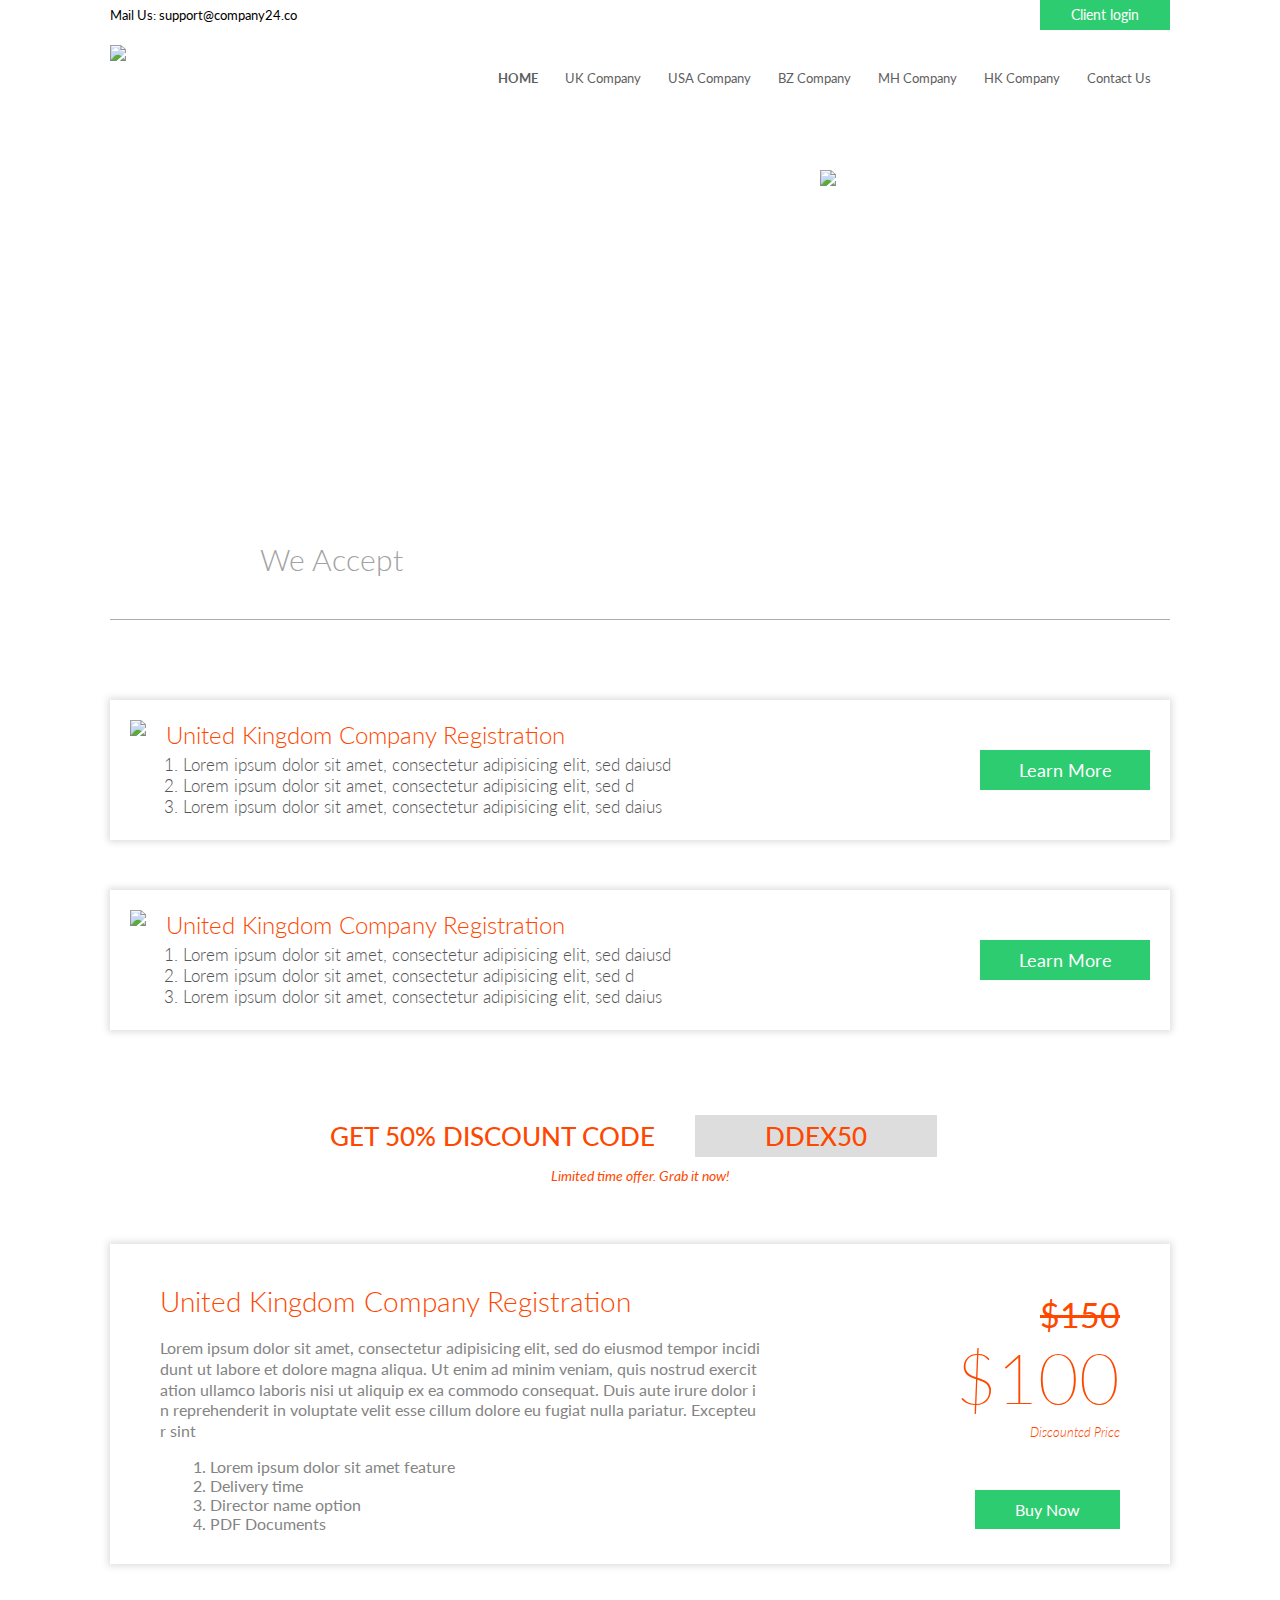
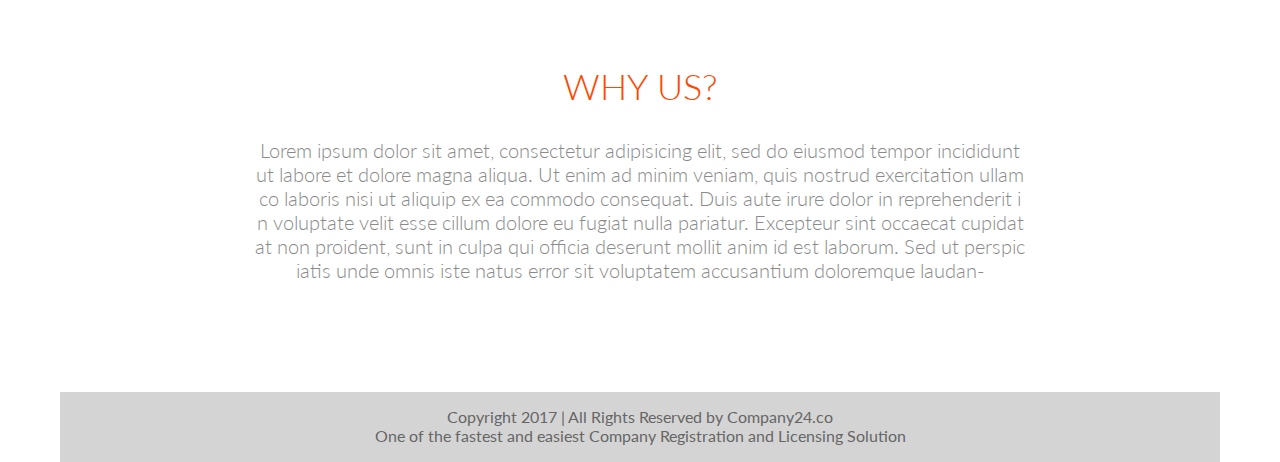
==== index.html @ 630aca2b "Add files via upload" ====
<!doctype html>
<html>
<head>
<meta charset="utf-8">

<link rel="stylesheet" href="style.css">
<link href="https://fonts.googleapis.com/css?family=Lato:100,200,300,400,500" rel="stylesheet">
<link rel="icon" href="img/logo.png">
<title>Company 24</title>
</head>

<body class="main-back">

	<div>
    	<div class="container">
        	<div class="top-back">
            	<p>Mail Us: support@company24.co</p>
                <a href="#">Client login</a>
            </div>
        </div>
    </div>

	<div>
    	<div class="container">
        	<div class="menu-back">
            	<a href="index.html"><img src="img/logo.png"></a>
                <ul>
                    <li>
                        <a href="#" class="active">HOME</a>
                        <a href="#">UK Company</a>
                        <a href="#">USA Company</a>
                        <a href="#">BZ Company</a>
                        <a href="#">MH Company</a>
                        <a href="#">HK Company</a>
                        <a href="#">Contact Us</a>
                    </li>
                </ul>

            </div>
        </div>
    </div>
    
    <div class="middle">
    	<div class="container">
        	<div class="middle-back">
            	<h1>Your <strong>Offshore Company </strong>Starts Here</h1>
				<ul>
                    <li>No personal ID required</li>
                    <li>Flexible Payment System</li>
                    <li>Affordable Pricing</li>
                    <li>Electronic Copy of Documents</li>
                </ul>

                <img src="img/office.png">
            </div>
        </div>
    </div>
    
    <div class="">
    	<div class="container">
			<div class="total">
                <div class="pay-back">
                    <div class="payment">
                        <h3>We Accept</h3>
                        <div class="img1"></div>
                        <div class="img2"></div>
                        <div class="img3"></div>
                    </div>
                </div>
                <div class="more">
                    <div class="learn">
                        <img src="img/uk.png">
                        <div class="rig">
                            <h2>United Kingdom Company Registration</h2>
                            <ol>
                                <li>Lorem ipsum dolor sit amet, consectetur adipisicing elit, sed daiusd</li>
                                <li>Lorem ipsum dolor sit amet, consectetur adipisicing elit, sed d</li>
                                <li>Lorem ipsum dolor sit amet, consectetur adipisicing elit, sed daius</li>
                            </ol>
                        </div>
                		<a href="#">Learn More</a>
                    </div>
                    
                    <div class="learn">
                        <img src="img/uk.png">
                        <div class="rig">
                            <h2>United Kingdom Company Registration</h2>
                            <ol>
                                <li>Lorem ipsum dolor sit amet, consectetur adipisicing elit, sed daiusd</li>
                                <li>Lorem ipsum dolor sit amet, consectetur adipisicing elit, sed d</li>
                                <li>Lorem ipsum dolor sit amet, consectetur adipisicing elit, sed daius</li>
                            </ol>
                        </div>
                		<a href="#">Learn More</a>
                    </div>
                    
                    <div class="scissor">
                    	<h2>GET 50% DISCOUNT CODE</h2>
                        <h3>DDEX50</h3>
                        <p>Limited time offer. Grab it now!</p>
                    </div>
                    
                    <div class="buy">
                    	<div class="left">
                            <h2>United Kingdom Company Registration</h2>
                            <p>Lorem ipsum dolor sit amet, consectetur adipisicing elit, sed do eiusmod tempor incididunt ut labore et dolore magna aliqua. Ut enim ad minim veniam, quis nostrud exercitation ullamco laboris nisi ut aliquip ex ea commodo consequat. Duis aute irure dolor in reprehenderit in voluptate velit esse cillum dolore eu fugiat nulla pariatur. Excepteur sint</p>
                            
                            <ol>
                                <li>Lorem ipsum dolor sit amet feature</li>
                                <li>Delivery time</li>
                                <li>Director name option</li>
                                <li>PDF Documents</li>
                            </ol>
                        </div>
                    	<div class="right">
                        	<h1>$150</h1>
                            <h3>$100</h3>
                            <p>Discounted Price</p>
                            <a href="#">Buy Now</a>
                        </div>
                        
                    </div>
                    
                    <div class="why">
                    	<h1>WHY US?</h1>
                        <h3>Lorem ipsum dolor sit amet, consectetur adipisicing elit, sed do eiusmod tempor incididunt ut labore et dolore magna aliqua. Ut enim ad minim veniam, quis nostrud exercitation ullamco laboris nisi ut aliquip ex ea commodo consequat. Duis aute irure dolor in reprehenderit in voluptate velit esse cillum dolore eu fugiat nulla pariatur. Excepteur sint occaecat cupidatat non proident, sunt in culpa qui officia deserunt mollit anim id est laborum. Sed ut perspiciatis unde omnis iste natus error sit voluptatem accusantium doloremque laudan-</h3>
                    </div>
                </div>
            </div>
        </div>
    </div>
    
    <div>
    	<div class="container">
        	<div class="foot">
            	<p>Copyright 2017 | All Rights Reserved by Company24.co</p>
                <p style="padding-top:0px;">One of the fastest and easiest Company Registration and Licensing Solution</p>
            </div>
        </div>
    </div>
    
</body>
</html>
---- style.css ----
*{
	margin:0px;
	padding:0px;
}
body{
	font-family:Lato;
}
.container{
	width:1160px;
	height:100%;
	margin:0 auto;
}
.main-back{
	width:100%;
	height:1148px;
	background:url(img/mainbg.jpg) fixed no-repeat;
	background-size:cover;
}
.top-back{
	height:30px;
	width:100%;
	background-color:#fff;
}
.top-back p{
	float:left;
	font-weight:400;
	color:#000;
	margin-left:50px;
	font-size:13px;
	padding-top:7px;
}
.top-back a{
	height:30px;
	width:130px;
	float:right;
	font-weight:400;
	color:#000;
	background-color:#2ECC71;
	text-decoration:none;
	text-align:center;
	line-height:30px;
	margin-right:50px;
	font-size:14px;
	color:#fff;
}
.top-back a:hover{
	background-color:#069A45;
	transition:.3s ease-in all;
}
.menu-back{
	height:90px;
	width:100%;
	background-color:#fff;
}
.menu-back a{
	padding-left:50px;
	float:left;
	padding-top:15px;
}
.menu-back ul{
	float:right;
	margin-right:50px;
}

.menu-back li{
	list-style:none;
	float:left;
}
.menu-back li a{
	float:left;
	text-decoration:none;
	margin:40px 11px 0px 0px;
	padding:0px 8px 5px 8px;
	color:#5f5f5f;
	font-weight:400;
	font-size:13px;
}.menu-back li a:hover {
	font-weight:bold;
}
.menu-back li .active{
	font-weight:bold;
}

.middle .middle-back {
	height:380px;
	width:100%;
	background:url(img/opacity.png) center;
	background-size:cover;
}
.middle-back h1{
	width:430px;
	font-size:38px;
	color:#fff;
	font-weight:300;
	float:left;
	margin-left:130px;
	margin-top:70px;
	margin-bottom:20px;
}
.middle-back ul{
	float:left;
	clear:left;
	margin-left:170px;
}
.middle-back ul li{
	color:#fff;
	font-size:20px;
	font-weight:300;
}
.middle-back img{
	margin-left:200px;
	margin-top:50px;
}
	
.middle-back strong{
	font-weight:500;
}

.total {
	background:#fff;
	width:100%;
}
.pay-back{
	height:120px;
	width:100%;
	margin-bottom:80px;
}
.payment{
	height:119px;
	border-bottom:1px solid #ACACAC;
	margin-left:50px;
	margin-right:50px;
}
.payment h3{
	display:inline;
	font-size:30px;
	font-weight:300;
	color:#A2A2A2;
	padding-left:150px;
	line-height:118px;
	float:left;
}
.payment .img1{
	background:url(img/pm1.jpg) no-repeat;
	background-size:cover;
	height:31px;
	width:150px;
	float:left;
	margin-top:50px;
	margin-left:70px;
}
.payment .img1:hover{
	cursor:pointer;
	background:url(img/pm.png) no-repeat;
	background-size:cover;
	transition:.3s all ease;
}
.payment .img2{
	background:url(img/py1.jpg) no-repeat;
	background-size:cover;
	height:26px;
	width:113px;
	float:left;
	margin-top:50px;
	margin-left:70px;
}
.payment .img2:hover{
	cursor:pointer;
	background:url(img/py.png) no-repeat;
	background-size:cover;
	transition:.3s all ease;
}
.payment .img3{
	background:url(img/btc1.png) no-repeat;
	background-size:cover;
	height:29px;
	width:138px;
	float:left;
	margin-top:50px;
	margin-left:70px;
}
.payment .img3:hover{
	cursor:pointer;
	background:url(img/btc.png) no-repeat;
	background-size:cover;
	transition:.3s all ease;
}

.more{
	width:100%;
	background-color:#fff;
	padding-bottom:30px;
}
.more .learn{
	height:140px;
	background-color:#fff;
    box-shadow:0px 0px 7px 2px #ddd;
	margin-left:50px;
	margin-right:50px;
	margin-top:50px;
	margin-bottom:50px;
}
.more .learn img{
	margin:20px;
	float:left;
}
.more .learn .rig{
	float:left;
}
.more .learn h2{
	color:#fe4800;
	font-weight:300;
	padding-top:20px;
	padding-bottom:5px;
	display:inline-block;
}
.more .learn ol{
	margin-left:17px;
	width:600px;
}
.more .learn ol li{
	font-size:17px;
	color:#565656;
	font-weight:300;
}
.more .learn a{
	height:40px;
	width:170px;
	font-weight:400;
	color:#000;
	background-color:#2ECC71;
	text-decoration:none;
	text-align:center;
	line-height:40px;
	margin-right:20px;
	margin-top:50px;
	font-size:18px;
	color:#fff;
	float:right;
}
.more .learn a:hover{
	background-color:#069A45;
	transition:.3s ease-in all;
}

.more .scissor{
	height:114px;
	background:url(img/discountbg.jpg) center no-repeat;
	background-size:cover;
	margin-left:50px;
	margin-right:50px;
}
.more .scissor h2{
	float:left;
	display:inline;
	padding-left:220px;
	color:#fe4800;
	font-weight:300;
	font-size:26px;
	font-weight:500;
	margin-top:40px;
	margin-bottom:10px;
}
.more .scissor h3{
	float:left;
	display:inline;
	color:#fe4800;
	font-weight:300;
	font-size:26px;
	font-weight:500;
	margin-top:35px;
	margin-bottom:10px;
	padding:5px 70px; 
	margin-left:40px; 
	background-color:#ddd;
}
.more .scissor p{
	text-align:center;
	display:block;
	clear:both;
	color:#fe4800;
	font-style:italic;
	font-size:14px;
}


.more .buy{
	height:320px;
	background-color:#fff;
    box-shadow:0px 0px 7px 2px #ddd;
	margin-left:50px;
	margin-right:50px;
	margin-top:50px;
	margin-bottom:100px;
}
.more .buy .left{
	float:left;
	width:660px;
}
.more .buy .left h2{
	padding:40px 0px 20px 50px;
	color:#fe4800;
	font-weight:300;
	font-size:28px;
}
.more .buy .left p{
	padding-left:50px;
	padding-right:9px;
	color:#848484;
	word-break:break-all;
	line-height:1.3;
}
.more .buy ol{
	margin-left:100px;
	margin-top:15px;
}
.more .buy ol li{
	color:#848484;
}

.more .buy .right{
	float:right;
	width:400px;
}
.more .buy .right h1{
	color:#fe4800;
	text-decoration:line-through;
	font-weight:400;
	font-size:34px;
	float:right;
	margin-right:50px;
	margin-top:50px;
}
.more .buy .right h3{
	color:#fe4800;
	font-weight:200;
	font-size:70px;
	float:right;
	margin-right:50px;
	clear:both;
}
.more .buy .right p{
	font-weight:300;
	font-style:italic;
	font-size:13px;
	color:#fe4800;
	clear:both;
	float:right;
	margin-right:50px;
	margin-bottom:50px;
	margin-top:5px;
}
.more .buy .right a{	
	clear:both;
	float:right;
	margin-right:50px;
	padding:10px 40px;
	background-color:#2ECC71;
	color:#fff;
	text-align:center;
	text-decoration:none;
}
.more .buy .right a:hover{
	background-color:#069A45;
	transition:.3s ease-in all;
}

.more .why{
	margin-bottom:80px;
}
.more .why h1{
	text-align:center;
	color:#fe4800;
	font-weight:300;
	margin-bottom:30px;
	font-size:36px;
}
.more .why h3{
	font-size:20px;
	font-weight:300;
	padding:0px 195px;
	line-height:1.2;
	color:#8A8A8A;
	text-align:center;
	word-break:break-all;
}


.foot{
	height:70px;
	width:100%;
	background-color:#D4D4D4;
}
.foot p{
	text-align:center;
	color:#666666;
	padding-top:15px;
}
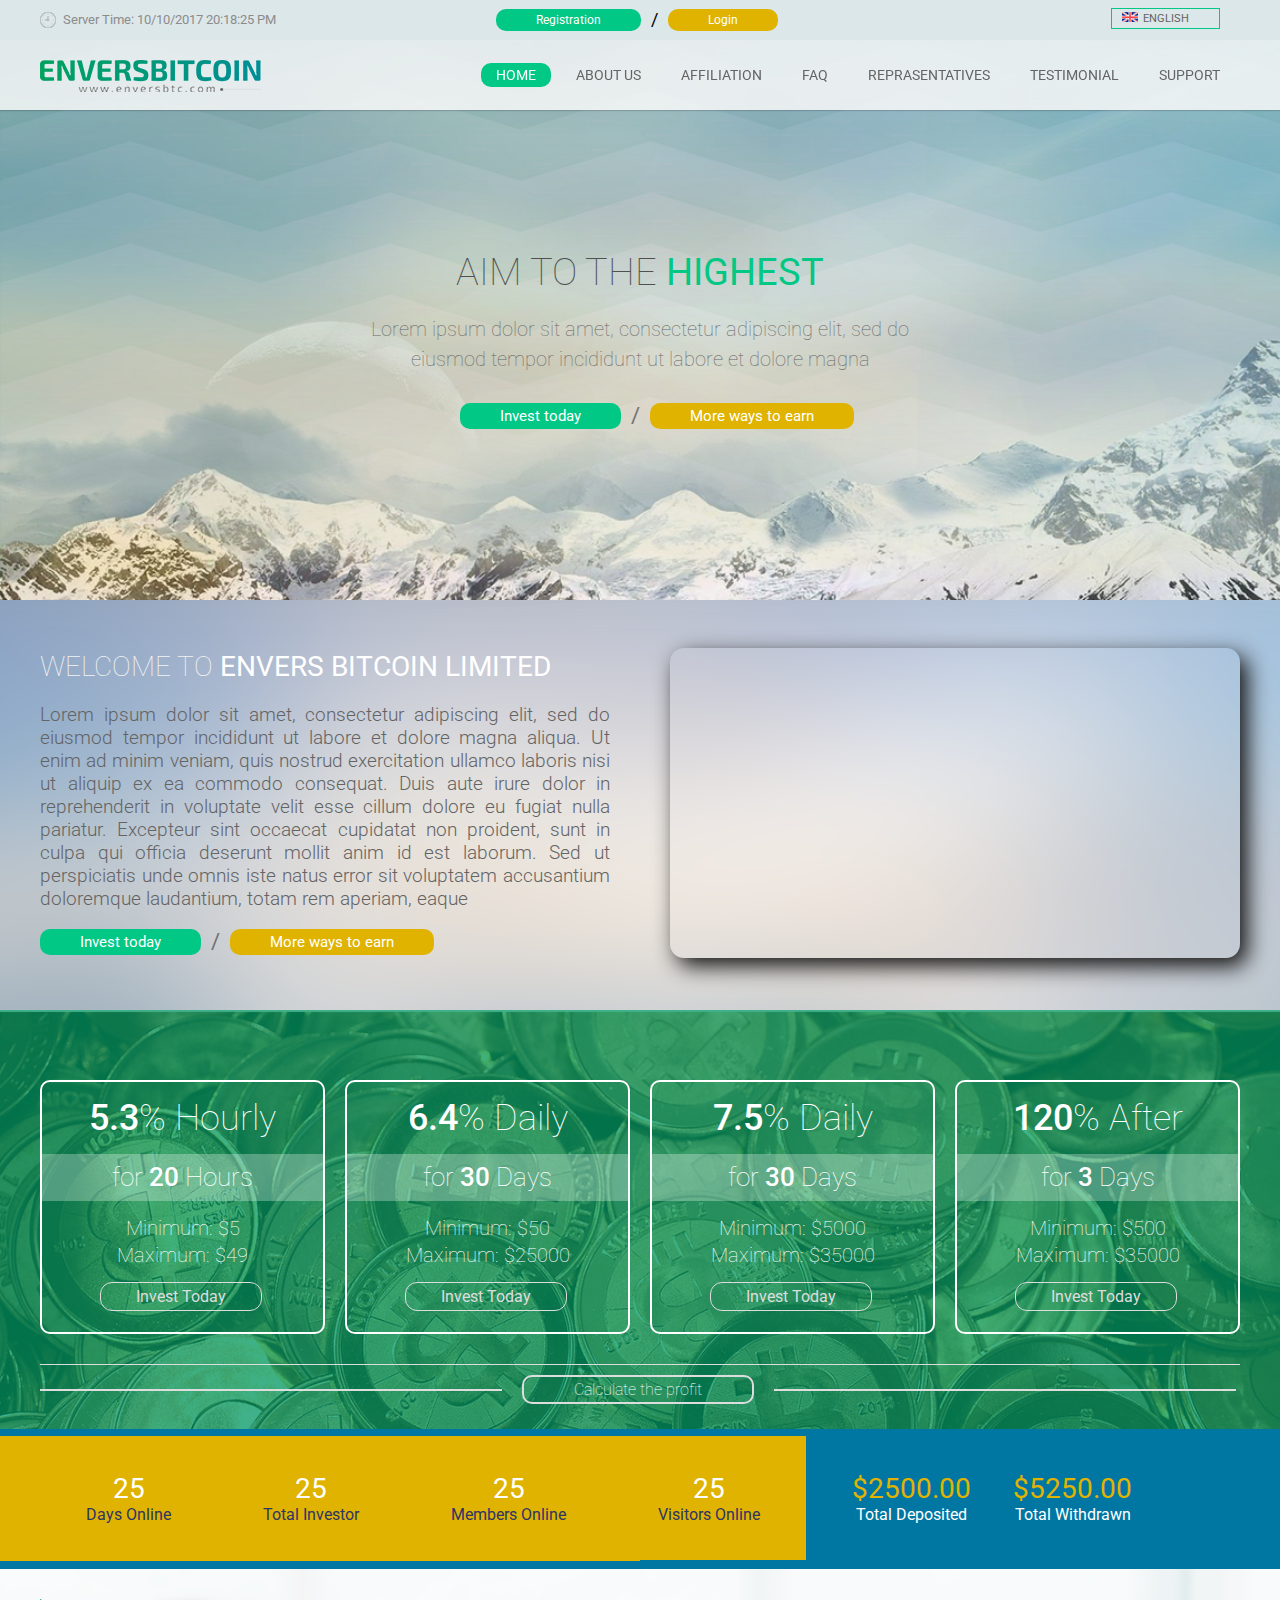
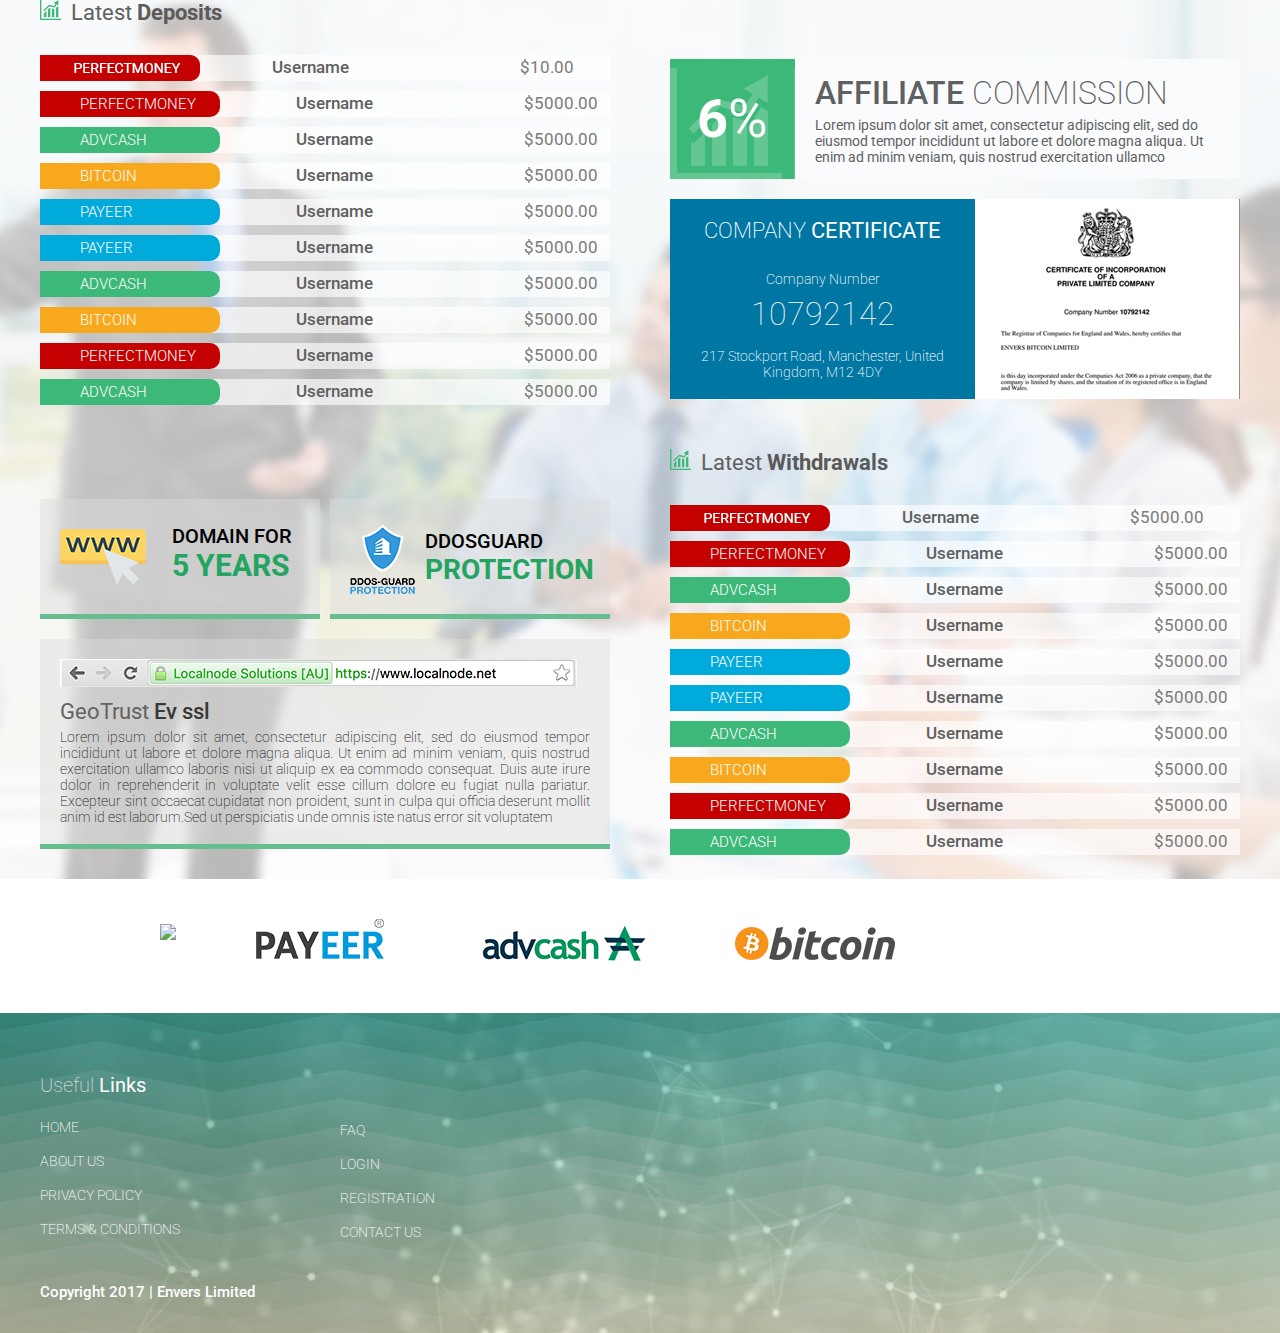
==== commit c3767e85: "New Website" ====
--- a/index.html
+++ b/index.html
@@ -1,143 +1,373 @@
-<!doctype html>
-<html>
-<head>
-<meta charset="utf-8">
-
-<link rel="stylesheet" href="style.css">
-<link href="https://fonts.googleapis.com/css?family=Lato:100,200,300,400,500" rel="stylesheet">
-<link rel="icon" href="img/logo.png">
-<title>Company 24</title>
-</head>
-
-<body class="main-back">
-
-	<div>
-    	<div class="container">
-        	<div class="top-back">
-            	<p>Mail Us: support@company24.co</p>
-                <a href="#">Client login</a>
-            </div>
-        </div>
-    </div>
-
-	<div>
-    	<div class="container">
-        	<div class="menu-back">
-            	<a href="index.html"><img src="img/logo.png"></a>
-                <ul>
-                    <li>
-                        <a href="#" class="active">HOME</a>
-                        <a href="#">UK Company</a>
-                        <a href="#">USA Company</a>
-                        <a href="#">BZ Company</a>
-                        <a href="#">MH Company</a>
-                        <a href="#">HK Company</a>
-                        <a href="#">Contact Us</a>
-                    </li>
-                </ul>
-
-            </div>
-        </div>
-    </div>
-    
-    <div class="middle">
-    	<div class="container">
-        	<div class="middle-back">
-            	<h1>Your <strong>Offshore Company </strong>Starts Here</h1>
-				<ul>
-                    <li>No personal ID required</li>
-                    <li>Flexible Payment System</li>
-                    <li>Affordable Pricing</li>
-                    <li>Electronic Copy of Documents</li>
-                </ul>
-
-                <img src="img/office.png">
-            </div>
-        </div>
-    </div>
-    
-    <div class="">
-    	<div class="container">
-			<div class="total">
-                <div class="pay-back">
-                    <div class="payment">
-                        <h3>We Accept</h3>
-                        <div class="img1"></div>
-                        <div class="img2"></div>
-                        <div class="img3"></div>
-                    </div>
-                </div>
-                <div class="more">
-                    <div class="learn">
-                        <img src="img/uk.png">
-                        <div class="rig">
-                            <h2>United Kingdom Company Registration</h2>
-                            <ol>
-                                <li>Lorem ipsum dolor sit amet, consectetur adipisicing elit, sed daiusd</li>
-                                <li>Lorem ipsum dolor sit amet, consectetur adipisicing elit, sed d</li>
-                                <li>Lorem ipsum dolor sit amet, consectetur adipisicing elit, sed daius</li>
-                            </ol>
-                        </div>
-                		<a href="#">Learn More</a>
-                    </div>
-                    
-                    <div class="learn">
-                        <img src="img/uk.png">
-                        <div class="rig">
-                            <h2>United Kingdom Company Registration</h2>
-                            <ol>
-                                <li>Lorem ipsum dolor sit amet, consectetur adipisicing elit, sed daiusd</li>
-                                <li>Lorem ipsum dolor sit amet, consectetur adipisicing elit, sed d</li>
-                                <li>Lorem ipsum dolor sit amet, consectetur adipisicing elit, sed daius</li>
-                            </ol>
-                        </div>
-                		<a href="#">Learn More</a>
-                    </div>
-                    
-                    <div class="scissor">
-                    	<h2>GET 50% DISCOUNT CODE</h2>
-                        <h3>DDEX50</h3>
-                        <p>Limited time offer. Grab it now!</p>
-                    </div>
-                    
-                    <div class="buy">
-                    	<div class="left">
-                            <h2>United Kingdom Company Registration</h2>
-                            <p>Lorem ipsum dolor sit amet, consectetur adipisicing elit, sed do eiusmod tempor incididunt ut labore et dolore magna aliqua. Ut enim ad minim veniam, quis nostrud exercitation ullamco laboris nisi ut aliquip ex ea commodo consequat. Duis aute irure dolor in reprehenderit in voluptate velit esse cillum dolore eu fugiat nulla pariatur. Excepteur sint</p>
-                            
-                            <ol>
-                                <li>Lorem ipsum dolor sit amet feature</li>
-                                <li>Delivery time</li>
-                                <li>Director name option</li>
-                                <li>PDF Documents</li>
-                            </ol>
-                        </div>
-                    	<div class="right">
-                        	<h1>$150</h1>
-                            <h3>$100</h3>
-                            <p>Discounted Price</p>
-                            <a href="#">Buy Now</a>
-                        </div>
-                        
-                    </div>
-                    
-                    <div class="why">
-                    	<h1>WHY US?</h1>
-                        <h3>Lorem ipsum dolor sit amet, consectetur adipisicing elit, sed do eiusmod tempor incididunt ut labore et dolore magna aliqua. Ut enim ad minim veniam, quis nostrud exercitation ullamco laboris nisi ut aliquip ex ea commodo consequat. Duis aute irure dolor in reprehenderit in voluptate velit esse cillum dolore eu fugiat nulla pariatur. Excepteur sint occaecat cupidatat non proident, sunt in culpa qui officia deserunt mollit anim id est laborum. Sed ut perspiciatis unde omnis iste natus error sit voluptatem accusantium doloremque laudan-</h3>
-                    </div>
-                </div>
-            </div>
-        </div>
-    </div>
-    
-    <div>
-    	<div class="container">
-        	<div class="foot">
-            	<p>Copyright 2017 | All Rights Reserved by Company24.co</p>
-                <p style="padding-top:0px;">One of the fastest and easiest Company Registration and Licensing Solution</p>
-            </div>
-        </div>
-    </div>
-    
-</body>
-</html>
+<!doctype html>
+<html lang="en">
+<head>
+  <meta charset="UTF-8" />
+  <title>ENVERSBITCOIN</title>
+
+
+  <link rel="stylesheet" href="style.css">
+
+<!--fonts-->
+<link href="https://fonts.googleapis.com/css?family=Roboto:100,200,300,400,500" rel="stylesheet">
+
+<script src="https://ajax.googleapis.com/ajax/libs/jquery/1.11.2/jquery.min.js"></script>
+<script type="text/javascript" src="js/blur.js"></script>
+
+
+</head>
+<body>
+	<div class='top'>
+		<div class='container'>
+			<h4>Server Time: 10/10/2017 20:18:25 PM</h4>
+			<a href="#" class="reg">Registration</a>
+			<span>/</span>
+			<a href="#" class="log">Login</a>
+
+			<li><a href="#">ENGLISH</a>
+				<ul>
+					<li><a href="">Bangla</a></li>
+					<li><a href="">Arabic</a></li>
+				</ul>
+			</li>
+		</div>
+	</div>
+
+
+<div class="phone">
+	<div class="screen">
+		<header class='header'>
+			<div class='container'>
+				<a href="#"><img src="img/logo.png"></a>
+
+				<ul>
+					<li><a href="#" class='active'>HOME</a></li>
+					<li><a href="inner.html">ABOUT US</a></li>
+					<li><a href="#">AFFILIATION</a></li>
+					<li><a href="#">FAQ</a></li>
+					<li><a href="#">REPRASENTATIVES</a></li>
+					<li><a href="#">TESTIMONIAL</a></li>
+					<li><a href="#">SUPPORT</a></li>
+				</ul>
+			</div>
+		</header>
+		<div class="content-wrapper">
+			<div class="content">
+				<div class="messages">
+					<h1>Aim to the <span>Highest</span></h1>
+					<p>Lorem ipsum dolor sit amet, consectetur adipiscing elit, sed do eiusmod tempor incididunt ut labore et dolore magna</p>
+					<a href="#" class="invest" style="margin-left: 120px;">Invest today</a>
+					<span class='divider'>/</span>
+					<a href="#" class="earn">More ways to earn</a>
+				</div>
+			</div>
+		</div>
+	</div>
+</div>
+<div class='Limited-back'>
+	<div class='container'>
+		<div class='paragraph'>
+			<h2>Welcome to <span>Envers Bitcoin Limited</span></h2>
+			<p>Lorem ipsum dolor sit amet, consectetur adipiscing elit, sed do eiusmod tempor incididunt ut labore et dolore magna aliqua. Ut enim ad minim veniam, quis nostrud exercitation ullamco laboris nisi ut aliquip ex ea commodo consequat. Duis aute irure dolor in reprehenderit in voluptate velit esse cillum dolore eu fugiat nulla pariatur. Excepteur sint occaecat cupidatat non proident, sunt in culpa qui officia deserunt mollit anim id est laborum. Sed ut perspiciatis unde omnis iste natus error sit voluptatem accusantium doloremque laudantium, totam rem aperiam, eaque</p>
+			<a href="#" class="invest" style="margin-left:0px;">Invest today</a>
+			<span class='divider'>/</span>
+			<a href="#" class="earn">More ways to earn</a>
+		</div>
+		<div class='video'>
+			<iframe width="570" height="310" src="https://www.youtube.com/embed/epqe7xT90zA" frameborder="0" allowfullscreen></iframe>
+		</div>
+	</div>
+</div>
+
+<div class="coin-back">
+	<div class="container">
+		<div class='box-one box'>
+			<h3><span>5.3</span>% Hourly</h3>
+			<h4>for <span>20</span> Hours</h4>
+			<p>Minimum: $5</p>
+			<p style="margin-bottom: 20px;">Maximum: $49</p>
+			<a href="#">Invest Today</a>
+		</div>
+		<div class='box-two box'>
+			<h3><span>6.4</span>% Daily</h3>
+			<h4>for <span>30</span> Days</h4>
+			<p>Minimum: $50</p>
+			<p style="margin-bottom: 20px;">Maximum: $25000</p>
+			<a href="#">Invest Today</a>
+		</div>
+		<div class='box-three box'>
+			<h3><span>7.5</span>% Daily</h3>
+			<h4>for <span>30</span> Days</h4>
+			<p>Minimum: $5000</p>
+			<p style="margin-bottom: 20px;">Maximum: $35000</p>
+			<a href="#">Invest Today</a>
+		</div>
+		<div class='box-four box'>
+			<h3><span>120</span>% After</h3>
+			<h4>for <span>3</span> Days</h4>
+			<p>Minimum: $500</p>
+			<p style="margin-bottom: 20px;">Maximum: $35000</p>
+			<a href="#">Invest Today</a>
+		</div>
+	
+		<main class='main'>
+		  <input id="toggle" type="checkbox" checked>
+		  
+		  <div id="expand">
+		    <section>
+		    	<form action='' class='calc-form'>
+		    		<select name="plan">
+					  <option value="">Select a Plan</option>
+					  <option value="one">Plan 01</option>
+					  <option value="two">Plan 02</option>
+					  <option value="three">Plan 03</option>
+					</select>
+
+		    		<input type="text" name="deposit" placeholder='Deposit Amount'/>
+		    	</form>
+	    	
+	    		<div class="total">
+		    		<h4>Total Percent: 106%</h4>
+		    		<h4>Total Profit: $106</h4>
+	    		</div>
+
+		    </section>
+		  </div>
+		  <label for="toggle"><span>Calculate the profit</span></label>
+		</main>
+
+	</div>
+</div>
+
+<div class='summery'>
+	<div class='sum'>
+	</div>
+			<div class='container'>
+			<ul>
+				<li>
+					<h4>25</h4>
+					<p>Days Online</p>
+				</li>
+				<li>
+					<h4>25</h4>
+					<p>Total Investor</p>
+				</li>
+				<li>
+					<h4>25</h4>
+					<p>Members Online</p>
+				</li>
+				<li>
+					<h4>25</h4>
+					<p>Visitors Online</p>
+				</li>
+				<li class='dep'>
+					<h4>$2500.00</h4>
+					<p>Total Deposited</p>
+				</li>
+				<li class='with'>
+					<h4>$5250.00</h4>
+					<p>Total Withdrawn</p>
+				</li>
+			</ul>
+		</div>
+</div>
+
+<div class='latest'>
+	<div class='container'>
+		<div class='up'>
+			<div class='left'>
+				<h3>Latest <span>Deposits</span></h3>
+
+				<ul>
+					<li>
+						<img src="img/18.png">
+						<h5>Username</h5>
+						<h6>$10.00</h6>
+					</li>
+					<li>
+						<p>PERFECTMONEY</p>
+						<h5>Username</h5>
+						<h6>$5000.00</h6>
+					</li>
+					<li>
+						<p style='background-color:#3CB878'>ADVCASH</p>
+						<h5>Username</h5>
+						<h6>$5000.00</h6>
+					</li>
+					<li>
+						<p style='background-color:#F7A81D'>BITCOIN</p>
+						<h5>Username</h5>
+						<h6>$5000.00</h6>
+					</li>
+					<li>
+						<p style='background-color:#00AADB'>PAYEER</p>
+						<h5>Username</h5>
+						<h6>$5000.00</h6>
+					</li>
+					<li>
+						<p style='background-color:#00AADB'>PAYEER</p>
+						<h5>Username</h5>
+						<h6>$5000.00</h6>
+					</li>
+					<li>
+						<p style='background-color:#3CB878'>ADVCASH</p>
+						<h5>Username</h5>
+						<h6>$5000.00</h6>
+					</li>
+					<li>
+						<p style='background-color:#F7A81D'>BITCOIN</p>
+						<h5>Username</h5>
+						<h6>$5000.00</h6>
+					</li>
+					<li>
+						<p style='background-color:#C40000'>PERFECTMONEY</p>
+						<h5>Username</h5>
+						<h6>$5000.00</h6>
+					</li>
+					<li>
+						<p style='background-color:#3CB878'>ADVCASH</p>
+						<h5>Username</h5>
+						<h6>$5000.00</h6>
+					</li>
+				</ul>
+			</div>
+			<div class='right'>
+				<div class='affiliate'>
+					<div class='pic-aff'>
+						<h1>6<span>%</span></h1>
+					</div>
+					<div class='art-aff'>
+						<h1>AFFILIATE <span>COMMISSION</span></h1>
+						<p>Lorem ipsum dolor sit amet, consectetur adipiscing elit, sed do eiusmod tempor incididunt ut labore et dolore magna aliqua. Ut enim ad minim veniam, quis nostrud exercitation ullamco</p>
+					</div>
+				</div>
+				<div class='certificate'>
+					<div class='details'>
+						<h2><span>Company</span> Certificate</h2>
+						<p>Company Number</p>
+						<h3>10792142</h3>
+						<p>217 Stockport Road, Manchester, United Kingdom, M12 4DY </p>
+					</div>
+					<a href="#">
+					<div class='cer-pic'>
+
+					</div></a>
+				</div>
+			</div>
+		</div>
+		<div class='down'>
+			<div class='left'>
+				<div class='domain'>
+					<img src='img/www.png' />
+					<h4>Domain for</h4>
+					<h2>5 YEARS</h2>
+				</div>
+				<div class='protection'>
+					<img src='img/guard.png' />
+					<h4>DDOSGUARD</h4>
+					<h2>PROTECTION</h2>
+				</div>
+				<div class='ssl'>
+					<img src='img/link.png'/>
+					<h2>GeoTrust <span>Ev ssl</span></h2>
+					<p>Lorem ipsum dolor sit amet, consectetur adipiscing elit, sed do eiusmod tempor incididunt ut labore et dolore magna aliqua. Ut enim ad minim veniam, quis nostrud exercitation ullamco laboris nisi ut aliquip ex ea commodo consequat. Duis aute irure dolor in reprehenderit in voluptate velit esse cillum dolore eu fugiat nulla pariatur. Excepteur sint occaecat cupidatat non proident, sunt in culpa qui officia deserunt mollit anim id est laborum.Sed ut perspiciatis unde omnis iste natus error sit voluptatem</p>
+				</div>
+			</div>
+			<div class='right'>
+				<h3>Latest <span>Withdrawals</span></h3>
+
+				<ul>
+					<li>
+						<img src="img/18.png">
+						<h5>Username</h5>
+						<h6>$5000.00</h6>
+					</li>
+					<li>
+						<p>PERFECTMONEY</p>
+						<h5>Username</h5>
+						<h6>$5000.00</h6>
+					</li>
+					<li>
+						<p style='background-color:#3CB878'>ADVCASH</p>
+						<h5>Username</h5>
+						<h6>$5000.00</h6>
+					</li>
+					<li>
+						<p style='background-color:#F7A81D'>BITCOIN</p>
+						<h5>Username</h5>
+						<h6>$5000.00</h6>
+					</li>
+					<li>
+						<p style='background-color:#00AADB'>PAYEER</p>
+						<h5>Username</h5>
+						<h6>$5000.00</h6>
+					</li>
+					<li>
+						<p style='background-color:#00AADB'>PAYEER</p>
+						<h5>Username</h5>
+						<h6>$5000.00</h6>
+					</li>
+					<li>
+						<p style='background-color:#3CB878'>ADVCASH</p>
+						<h5>Username</h5>
+						<h6>$5000.00</h6>
+					</li>
+					<li>
+						<p style='background-color:#F7A81D'>BITCOIN</p>
+						<h5>Username</h5>
+						<h6>$5000.00</h6>
+					</li>
+					<li>
+						<p style='background-color:#C40000'>PERFECTMONEY</p>
+						<h5>Username</h5>
+						<h6>$5000.00</h6>
+					</li>
+					<li>
+						<p style='background-color:#3CB878'>ADVCASH</p>
+						<h5>Username</h5>
+						<h6>$5000.00</h6>
+					</li>
+				</ul>
+			</div>
+			</div>
+		</div>
+	</div>
+</div>
+
+<div class='payment'>
+	<div class='container'>
+		<img src='img/pm.png' class='img01'>
+		<img src='img/payeer.png' class='img02'>
+		<img src='img/advcash.png' class='img03'>
+		<img src='img/bitcoin.png' class='img04'>
+	</div> 
+</div>
+
+<footer>
+	<div class='container'>
+		<div class='user01'>
+			<p>Useful <span>Links</span></p>
+			<ul>
+				<li><a href="#">HOME</a></li>
+				<li><a href="#">ABOUT US</a></li>
+				<li><a href="#">PRIVACY POLICY</a></li>
+				<li><a href="#">TERMS & CONDITIONS</a></li>
+			</ul>
+			<h5>Copyright 2017 | Envers Limited</h5>
+		</div>
+		<div class='user02'>
+			<ul>
+				<li><a href="#">FAQ</a></li>
+				<li><a href="#">LOGIN</a></li>
+				<li><a href="#">REGISTRATION</a></li>
+				<li><a href="#">CONTACT US</a></li>
+			</ul>
+		</div>
+		<div class='fb'>
+			<iframe src="https://www.facebook.com/plugins/page.php?href=https%3A%2F%2Fwww.facebook.com%2Ffacebook&tabs=timeline&width=570&height=230&small_header=false&adapt_container_width=true&hide_cover=false&show_facepile=true&appId" width="570" height="230" style="border:none;overflow:hidden" scrolling="no" frameborder="0" allowTransparency="true"></iframe>
+		</div>
+	</div>
+</footer>
+ 
+</body>
+</html>
+
--- a/style.css
+++ b/style.css
@@ -1,417 +1,1570 @@
-*{
-	margin:0px;
-	padding:0px;
-}
-body{
-	font-family:Lato;
-}
-.container{
-	width:1160px;
-	height:100%;
-	margin:0 auto;
-}
-.main-back{
-	width:100%;
-	height:1148px;
-	background:url(img/mainbg.jpg) fixed no-repeat;
-	background-size:cover;
-}
-.top-back{
-	height:30px;
-	width:100%;
-	background-color:#fff;
-}
-.top-back p{
-	float:left;
-	font-weight:400;
-	color:#000;
-	margin-left:50px;
-	font-size:13px;
-	padding-top:7px;
-}
-.top-back a{
-	height:30px;
-	width:130px;
-	float:right;
-	font-weight:400;
-	color:#000;
-	background-color:#2ECC71;
-	text-decoration:none;
-	text-align:center;
-	line-height:30px;
-	margin-right:50px;
-	font-size:14px;
-	color:#fff;
-}
-.top-back a:hover{
-	background-color:#069A45;
-	transition:.3s ease-in all;
-}
-.menu-back{
-	height:90px;
-	width:100%;
-	background-color:#fff;
-}
-.menu-back a{
-	padding-left:50px;
-	float:left;
-	padding-top:15px;
-}
-.menu-back ul{
-	float:right;
-	margin-right:50px;
-}
-
-.menu-back li{
-	list-style:none;
-	float:left;
-}
-.menu-back li a{
-	float:left;
-	text-decoration:none;
-	margin:40px 11px 0px 0px;
-	padding:0px 8px 5px 8px;
-	color:#5f5f5f;
-	font-weight:400;
-	font-size:13px;
-}.menu-back li a:hover {
-	font-weight:bold;
-}
-.menu-back li .active{
-	font-weight:bold;
-}
-
-.middle .middle-back {
-	height:380px;
-	width:100%;
-	background:url(img/opacity.png) center;
-	background-size:cover;
-}
-.middle-back h1{
-	width:430px;
-	font-size:38px;
-	color:#fff;
-	font-weight:300;
-	float:left;
-	margin-left:130px;
-	margin-top:70px;
-	margin-bottom:20px;
-}
-.middle-back ul{
-	float:left;
-	clear:left;
-	margin-left:170px;
-}
-.middle-back ul li{
-	color:#fff;
-	font-size:20px;
-	font-weight:300;
-}
-.middle-back img{
-	margin-left:200px;
-	margin-top:50px;
-}
-	
-.middle-back strong{
-	font-weight:500;
-}
-
-.total {
-	background:#fff;
-	width:100%;
-}
-.pay-back{
-	height:120px;
-	width:100%;
-	margin-bottom:80px;
-}
-.payment{
-	height:119px;
-	border-bottom:1px solid #ACACAC;
-	margin-left:50px;
-	margin-right:50px;
-}
-.payment h3{
-	display:inline;
-	font-size:30px;
-	font-weight:300;
-	color:#A2A2A2;
-	padding-left:150px;
-	line-height:118px;
-	float:left;
-}
-.payment .img1{
-	background:url(img/pm1.jpg) no-repeat;
-	background-size:cover;
-	height:31px;
-	width:150px;
-	float:left;
-	margin-top:50px;
-	margin-left:70px;
-}
-.payment .img1:hover{
-	cursor:pointer;
-	background:url(img/pm.png) no-repeat;
-	background-size:cover;
-	transition:.3s all ease;
-}
-.payment .img2{
-	background:url(img/py1.jpg) no-repeat;
-	background-size:cover;
-	height:26px;
-	width:113px;
-	float:left;
-	margin-top:50px;
-	margin-left:70px;
-}
-.payment .img2:hover{
-	cursor:pointer;
-	background:url(img/py.png) no-repeat;
-	background-size:cover;
-	transition:.3s all ease;
-}
-.payment .img3{
-	background:url(img/btc1.png) no-repeat;
-	background-size:cover;
-	height:29px;
-	width:138px;
-	float:left;
-	margin-top:50px;
-	margin-left:70px;
-}
-.payment .img3:hover{
-	cursor:pointer;
-	background:url(img/btc.png) no-repeat;
-	background-size:cover;
-	transition:.3s all ease;
-}
-
-.more{
-	width:100%;
-	background-color:#fff;
-	padding-bottom:30px;
-}
-.more .learn{
-	height:140px;
-	background-color:#fff;
-    box-shadow:0px 0px 7px 2px #ddd;
-	margin-left:50px;
-	margin-right:50px;
-	margin-top:50px;
-	margin-bottom:50px;
-}
-.more .learn img{
-	margin:20px;
-	float:left;
-}
-.more .learn .rig{
-	float:left;
-}
-.more .learn h2{
-	color:#fe4800;
-	font-weight:300;
-	padding-top:20px;
-	padding-bottom:5px;
-	display:inline-block;
-}
-.more .learn ol{
-	margin-left:17px;
-	width:600px;
-}
-.more .learn ol li{
-	font-size:17px;
-	color:#565656;
-	font-weight:300;
-}
-.more .learn a{
-	height:40px;
-	width:170px;
-	font-weight:400;
-	color:#000;
-	background-color:#2ECC71;
-	text-decoration:none;
-	text-align:center;
-	line-height:40px;
-	margin-right:20px;
-	margin-top:50px;
-	font-size:18px;
-	color:#fff;
-	float:right;
-}
-.more .learn a:hover{
-	background-color:#069A45;
-	transition:.3s ease-in all;
-}
-
-.more .scissor{
-	height:114px;
-	background:url(img/discountbg.jpg) center no-repeat;
-	background-size:cover;
-	margin-left:50px;
-	margin-right:50px;
-}
-.more .scissor h2{
-	float:left;
-	display:inline;
-	padding-left:220px;
-	color:#fe4800;
-	font-weight:300;
-	font-size:26px;
-	font-weight:500;
-	margin-top:40px;
-	margin-bottom:10px;
-}
-.more .scissor h3{
-	float:left;
-	display:inline;
-	color:#fe4800;
-	font-weight:300;
-	font-size:26px;
-	font-weight:500;
-	margin-top:35px;
-	margin-bottom:10px;
-	padding:5px 70px; 
-	margin-left:40px; 
-	background-color:#ddd;
-}
-.more .scissor p{
-	text-align:center;
-	display:block;
-	clear:both;
-	color:#fe4800;
-	font-style:italic;
-	font-size:14px;
-}
-
-
-.more .buy{
-	height:320px;
-	background-color:#fff;
-    box-shadow:0px 0px 7px 2px #ddd;
-	margin-left:50px;
-	margin-right:50px;
-	margin-top:50px;
-	margin-bottom:100px;
-}
-.more .buy .left{
-	float:left;
-	width:660px;
-}
-.more .buy .left h2{
-	padding:40px 0px 20px 50px;
-	color:#fe4800;
-	font-weight:300;
-	font-size:28px;
-}
-.more .buy .left p{
-	padding-left:50px;
-	padding-right:9px;
-	color:#848484;
-	word-break:break-all;
-	line-height:1.3;
-}
-.more .buy ol{
-	margin-left:100px;
-	margin-top:15px;
-}
-.more .buy ol li{
-	color:#848484;
-}
-
-.more .buy .right{
-	float:right;
-	width:400px;
-}
-.more .buy .right h1{
-	color:#fe4800;
-	text-decoration:line-through;
-	font-weight:400;
-	font-size:34px;
-	float:right;
-	margin-right:50px;
-	margin-top:50px;
-}
-.more .buy .right h3{
-	color:#fe4800;
-	font-weight:200;
-	font-size:70px;
-	float:right;
-	margin-right:50px;
-	clear:both;
-}
-.more .buy .right p{
-	font-weight:300;
-	font-style:italic;
-	font-size:13px;
-	color:#fe4800;
-	clear:both;
-	float:right;
-	margin-right:50px;
-	margin-bottom:50px;
-	margin-top:5px;
-}
-.more .buy .right a{	
-	clear:both;
-	float:right;
-	margin-right:50px;
-	padding:10px 40px;
-	background-color:#2ECC71;
-	color:#fff;
-	text-align:center;
-	text-decoration:none;
-}
-.more .buy .right a:hover{
-	background-color:#069A45;
-	transition:.3s ease-in all;
-}
-
-.more .why{
-	margin-bottom:80px;
-}
-.more .why h1{
-	text-align:center;
-	color:#fe4800;
-	font-weight:300;
-	margin-bottom:30px;
-	font-size:36px;
-}
-.more .why h3{
-	font-size:20px;
-	font-weight:300;
-	padding:0px 195px;
-	line-height:1.2;
-	color:#8A8A8A;
-	text-align:center;
-	word-break:break-all;
-}
-
-
-.foot{
-	height:70px;
-	width:100%;
-	background-color:#D4D4D4;
-}
-.foot p{
-	text-align:center;
-	color:#666666;
-	padding-top:15px;
-}
-
-
-
-
-
-
-
-
-
-
-
-
-
-
-
-
-
-
-
+
+*{
+	margin: 0;
+	padding: 0;
+}
+
+body {
+	font-family: Roboto;
+}
+h1,h2,h3,h4,h5,h6,span{
+	font-weight: normal;
+}
+.container{
+	width: 1200px;
+	margin: 0 auto;
+}
+
+/* ---------------- Index ------------------*/
+
+.top{
+	height: 40px;
+	width: 100%;
+	background-color: #DCE7EA;
+	position: fixed;
+	z-index: 3;
+}
+.top li{
+	list-style: none;
+	float: right;
+	margin-top: 8px;
+	position: relative;
+	margin-right: 20px;
+}
+.top li a{
+	text-decoration: none;
+	border: 1px solid #01C884;
+	padding: 3px 30px 3px 10px;
+	font-size: 11px;
+	display: block;
+	color: #616161;
+}
+.top li a:before{
+	content: url(img/UK-logo.png);
+	margin-right: 5px;
+}
+.top li ul{
+	position: absolute;	
+	display: none;
+	background-color: #fff;
+}
+.top li ul li{
+	float: none;
+	margin-right: 0px;
+}
+.top li ul li a{
+	border: none;
+	padding: 3px 42px 3px 10px;
+}
+.top li:hover > ul{
+	display: inline-block;
+}
+.top h4{
+	font-size: 13px;
+	font-weight: normal;
+	float: left;
+	margin: 12px 0px;
+	color: #8c8c8c;
+}
+.top h4::before{
+	content: url(img/server-logo.png);
+	height: 15px;
+	float: left;
+	margin-top: 0px;
+	margin-right: 7px;
+}
+.reg{
+	padding: 4px 40px;
+	background: #01C884;
+	
+	float: left;
+	margin-top: 9px;
+	margin-left: 220px;
+	border-radius: 10px;
+	
+	text-decoration: none;
+	text-align: center;
+	color: #fff;
+	font-size: 12px;
+	transition: background 0.3s ease-in;
+	
+}
+.top .reg:hover{
+	background: #02af74;
+}
+.top span{
+	float: left;
+	line-height: 40px;
+	font-size: 18px;
+	margin-left: 10px;
+	margin-right: 10px;
+}
+.log{
+	padding: 4px 40px;
+	background: #E0B300;
+	
+	float: left;
+	margin-top: 9px;
+	border-radius: 10px;
+	
+	text-decoration: none;
+	text-align: center;
+	color: #fff;
+	font-size: 12px;
+	transition: background 0.3s ease-in;
+}
+.top .log:hover{
+	background: #b59101;
+}
+
+.screen {
+	width:100%;
+	overflow:hidden;
+	
+}
+
+
+
+header {
+	position:fixed;
+	left:0;
+	top: 30px;
+	right:0;
+	height:80px;
+	overflow:hidden;
+	background:rgba(248, 248, 248, 0.85);
+	z-index:2;
+	box-shadow:0 1px 0 rgba(0,0,0,.1),0 1px 2px rgba(0,0,0,.1);
+}
+header img{
+	
+	margin-top: 30px;
+	float: left;
+}
+header ul{
+	list-style: none;
+	float: right;
+	height: 60px;
+	min-width: 300px;
+}
+header ul li{
+	float: left;
+    
+	margin: 35px 5px 0px 5px; 
+}
+header ul li a{
+	text-decoration: none;
+	padding: 4px 15px;
+	font-size: 14px;
+	border-radius: 10px;
+	color: #646464;
+	cursor: pointer;
+	background: none;
+	transition: background 0.3s ease-in;
+}
+header ul li a:hover, .active{
+	background: #01c884;
+	color: #fdfdfd !important;
+}
+
+
+
+
+.content-wrapper {
+	position:relative;
+	z-index:1;
+	height:600px;
+	overflow:auto;
+  backface-visibility:hidden;
+  background: url(img/background.png) no-repeat;
+  background-size: cover;
+}
+.content-blurred h1{ 
+	text-transform: uppercase;
+}
+
+.content-wrapper .content {
+ 	margin-top:44px;
+}
+
+.content {
+	display:block;
+	
+}
+
+
+.messages {
+	list-style-type:none;
+	margin: 250px auto 0px auto;
+	width: 600px;
+}
+.messages h1{
+	text-align: center;
+	text-transform: uppercase;
+	font-size: 38px;
+	color:#505050;
+	font-weight: 100;
+}
+.messages span{
+	color: #01c884 !important;
+}
+.messages p{
+	text-align: center;
+	
+	font-size: 20px;
+	font-weight: 100;
+	color: #676767;
+	margin: 20px auto;
+	line-height: 1.5;
+	width: 600px;
+}
+.invest{
+	padding: 4px 40px;
+	background: #01C884;
+	
+	float: left;
+	margin-top: 9px;
+	
+	border-radius: 10px;
+	
+	text-decoration: none;
+	text-align: center;
+	color: #fff;
+	font-size: 15px;
+	transition: background 0.3s ease-in;
+}
+.invest:hover{
+	background: #02af74;
+}
+.earn{
+	padding: 4px 40px;
+	background: #E0B300;
+	
+	float: left;
+	margin-top: 9px;
+	border-radius: 10px;
+	
+	text-decoration: none;
+	text-align: center;
+	color: #fff;
+	font-size: 15px;
+	transition: background 0.3s ease-in;
+}
+.earn:hover{
+	background: #b59101;
+}
+
+.divider, .messages .divider{
+	float: left;
+	line-height: 2;
+	font-size: 22px;
+	margin-left: 10px;
+	margin-right: 10px;
+	color: #717171 !important;
+}
+
+.phone {
+	width:100%;
+  	margin:0 auto;
+	background-repeat:no-repeat;
+}
+
+
+.Limited-back{
+	background: url(img/wallpaper01.png) no-repeat;
+	background-size: cover;
+	height: 410px;
+}
+.Limited-back .paragraph{
+	float: left;
+	width: 570px;
+	margin: 40px 0px;
+
+}
+.paragraph h2{
+	text-transform: uppercase;
+	color: #f3f3f3;
+	font-weight: 100;
+	font-size: 28px;
+	margin-bottom: 20px;
+	margin-top: 10px;
+}
+.paragraph span{
+	font-weight: 400;
+	color: #fff;
+}
+.paragraph p{
+	font-size: 19px;
+	text-align: justify;
+	font-weight: 300;
+	color: #646464;
+	margin-bottom: 10px;
+}
+.Limited-back .video{
+	float: right;
+	width: 570px;
+	margin: 48px 0px;
+}
+.Limited-back .video iframe{
+    box-shadow: 7px 8px 22px #101010;
+    border-radius: 14px;
+}
+
+.coin-back{
+	background: url(img/wallpaper02.png) no-repeat;
+	background-size: cover;
+	padding-bottom: 30px;
+}
+.box{
+	height: 250px;
+	width: 281px;
+	margin: 70px 20px 30px 0px;
+	float: left;
+	border: 2px solid #fff;
+	border-radius: 10px;
+}
+.box h3{
+	font-size: 36px;
+	text-align: center;
+	font-weight: 100;
+	color: #fff;
+	line-height: 2;
+}
+.box h4{
+	font-size: 26px;
+	text-align: center;
+	font-weight: 100;
+	color: #fff;
+	line-height: 1.8;
+	background-color: rgba(255, 255, 255, 0.29);
+	margin-bottom: 15px;
+}
+.box span{
+	font-weight: 500;
+}
+.box p{
+	text-align: center;
+	font-size: 20px;
+	color: #fff;
+	font-weight: 100;
+	margin-top: 3px;
+}
+.box a{
+	text-align: center;
+	text-decoration: none;
+	color: #ddd;
+	border: 1px solid #ddd;
+	padding: 4px 35px;
+	border-radius: 12px;
+	margin-left: 58px;
+	transition: background 0.2s ease-in;
+}
+.box a:hover{
+	background: #fff;
+	color: #268a57;
+	
+}
+.box-one{
+}
+.box-two{
+}
+.box-three{
+}
+.box-four{
+	margin-right: 0px;
+}
+.calc-form{
+	width: 600px;
+	float: left;
+}
+#expand select {
+    width: 283px;
+    height: 40px;
+    margin-right: 20px;
+    border: none;
+    background-color: rgba(255, 255, 255, 0.56);
+    color: #fff;
+    font-size: 18px;
+    padding: 0px 20px;
+	margin-top: 50px;
+	outline: none;
+	cursor: pointer;
+}
+#expand select option{
+	background-color: #09754b;
+	height: 30px;
+	padding: 5px;
+	cursor: pointer;
+}
+#expand input[type=text] {
+	width: 243px;
+	height: 40px;
+	padding: 0px 20px;    
+	background-color: rgba(255, 255, 255, 0.56);
+	outline: none;
+	border: none;
+	margin-top: 50px;
+	color: #FFFFFF;
+	font-size: 20px;
+}
+
+#expand input[type=text]::placeholder {
+	color: #fff;
+	font-size: 16px;
+}
+#expand .total{
+	float: right;
+	margin-top: 50px;
+}
+.total h4{
+	display: inline;
+	line-height: 2.2;
+	font-size: 22px;
+	font-weight: 400;
+	margin:0px 57px; 
+}
+
+.main {
+  width: 100%;
+  clear: both;
+  border-top: 1px solid #ddd;
+}
+
+.main input[type=checkbox] {
+  display: none;
+  visibility: hidden;
+}
+
+.main label:after {
+    display: inline-block;
+    margin: 0 0 4px 20px;
+    height: 2px;
+    content: " ";
+    text-shadow: none;
+    background-color: #ddd;
+    width: 462px;
+}
+.main label:before {
+    display: inline-block;
+    margin: 0 20px 4px 0;
+    height: 2px;
+    content: " ";
+    text-shadow: none;
+    background-color: #ddd;
+    width: 462px;
+}
+.main label span{
+    width: 100%;
+    margin: 0;
+    padding: 0;
+    text-align: center;
+  display: inline;
+  border-radius: 10px;
+  padding:3px 50px;
+  color: #fff;
+  border: 2px solid #ddd;
+  font-weight: 100;
+  line-height:0.1em; 
+  cursor: pointer;
+ }
+ .main label span:hover{
+  border: 2px solid #e0b300;
+ }
+#expand {
+  height: 150px;
+  overflow: hidden;
+  transition: height 0.5s;
+  color: #FFF;
+  margin-top: 15px;
+}
+#toggle:checked ~ #expand {
+  height: 0px;
+}
+
+
+.summery{
+	height: 140px;
+	width: 100%;
+	background-color: #0076A3;
+}
+.sum{
+	height: 125px;
+	width: 50%;
+	border-top: 7px solid #0076A3;
+	border-bottom: 7px solid #0076A3;
+	background-color: #E0B300;
+}
+.summery ul{
+	list-style: none;
+	margin-top: -132px;
+}
+.summery ul li{
+	float: left;
+	padding: 36px 46px;
+	background-color: #E0B300;
+}
+.summery ul .dep{
+	padding-right:40px;
+	background-color: #0076A3;
+}
+.summery ul .dep h4{
+	color: #E0B300;
+}
+.summery ul .dep p{
+	color: #fff;
+}
+.summery ul .with{
+	padding-left:2px;
+	background-color: #0076A3;
+}
+.summery ul .with h4{
+	color: #E0B300;
+}
+.summery ul .with p{
+	color: #fff;
+}
+.summery ul li h4{
+	text-align: center;
+	font-size: 28px;
+	color: #fff;
+}
+.summery ul li p{
+	text-align: center;
+	font-size: 16px;
+	color: #2D3565;
+}
+
+.latest{
+	height: 910px;
+	background: url(img/wallpaper03.png) no-repeat;	
+	background-size: cover;
+}
+.latest ul li img {
+	float: left;
+}
+.latest .up{
+	height: 450px;
+}
+.up .left{
+	width: 570px;
+	float: left;
+}
+.up .left h3,.down .right h3{
+	font-size: 22px;
+	color: #606060;
+	margin-top: 30px;
+	margin-bottom: 30px;
+}
+.up .left h3::before,.down .right h3::before{
+	content: url(img/increase.png);
+	margin-right: 10px;
+}
+.up .left span,.down .right span{
+	font-weight: bold;
+	color: #5a5a5a;
+}
+.up .left ul, .down .right ul{
+	list-style: none;
+
+}
+.up .left ul li,.down .right  ul li{
+	background: rgba(255,255,255,0.65);
+	height: 26px;
+	margin-bottom: 10px;
+}
+.up .left ul li p, .down .right ul li p{
+	width: 140px;
+	display: inline-block;
+	font-size: 15px;
+	line-height: 25px;
+	color: #fff;
+	font-weight: 300;
+	padding-left: 40px;
+	padding-top: 1px;
+	background-color: #C40000;
+	border-radius:0px 10px 10px 0px; 
+}
+.up .left ul li h5, .down .right ul li h5{
+	width: 220px;
+	display: inline-block;
+	text-align: center;
+	font-size: 17px;
+	line-height: 25px;
+	color: #606060;
+	font-weight: 500;
+}
+.up .left ul li h6, .down .right ul li h6{
+	width: 150px;
+	display: inline-block;
+	text-align: right;
+	font-size: 17px;
+	line-height: 25px;
+	color: #7b7b7b;
+}
+
+.up .right{
+	width: 570px;
+	float: right;
+}
+.up .right .affiliate{
+	height: 120px;
+	margin-top: 90px;
+	margin-bottom: 20px;
+	background-color: #FAFBFD;
+}
+.affiliate .pic-aff{
+	float: left;
+	background: url(img/increase-back.png);
+	width: 125px;
+	height: 120px;
+	margin-right: 20px;
+}
+.affiliate .pic-aff h1{
+	font-size: 54px;
+	color: #fff;
+	font-weight: bold;
+	text-align: center;
+	line-height: 120px;
+}
+.affiliate .art-aff h1{
+	padding-top: 15px;
+	padding-right: 15px;
+	padding-bottom: 5px;
+	font-weight: 500;
+	color: #606060;
+}
+.affiliate .art-aff span{
+	font-weight: 200;
+}
+.affiliate .art-aff p{
+	padding-right: 15px;
+	padding-bottom: 15px;
+	font-size: 14px;
+	color: #616161;
+}
+.up .right .certificate{
+	height: 200px;
+	background-color: #0076A3;
+}
+.certificate .details{
+	width: 305px;
+	float: left;
+}
+.certificate .details h2{
+	text-transform: uppercase;
+	font-size: 22px;
+	text-align: center;
+	color: #fff;
+	line-height: 2.9;
+}
+.certificate .details span{
+	font-weight: 200;
+}
+.certificate .details p{
+	font-size: 14px;
+	text-align: center;
+	color: #fff;
+	font-weight: 200;
+	
+	width: 270px;
+	margin: 8px auto;
+}
+.certificate .details h3{
+	font-size: 32px;
+	text-align: center;
+	color: #fff;
+	font-weight: 100;
+	margin-bottom: 15px;
+}
+.certificate .cer-pic{
+	background: url(img/license.png);
+	width: 265px;
+	height: 200px;
+	float: right;
+}
+.latest .down{
+	height: 450px;
+}
+.latest .down .left{
+	width: 570px;
+	float: left;
+}
+.down .left .domain{
+	width: 280px;
+	height: 115px;
+	float: left;
+	margin-right: 10px;
+	background-color: rgba(221, 221, 221, 0.46);
+	border-bottom: 5px solid #66BD90;
+	margin-bottom: 20px;
+	margin-top: 80px;
+}
+.domain img{
+	margin: 30px 20px;
+	float: left;
+}
+.domain h4{
+	color: #000;
+	font-size: 20px;
+	font-weight: 500;
+	text-transform: uppercase;
+	margin: 25px 0px 0px 132px;
+}
+.domain h2{
+	color: #23a561;
+	font-size: 30px;
+	font-weight: bold;
+	text-transform: uppercase;
+	margin: 0px 0px 0px 132px;
+}
+.down .left .protection{
+	width: 280px;
+	height: 115px;
+	float: left;
+	background-color: rgba(221, 221, 221, 0.46);
+	border-bottom: 5px solid #66BD90;
+	margin-top: 80px;
+}
+.protection img{
+	margin: 25px 0px 0px 20px;
+	float: left;
+}
+.protection h4{
+	color: #000;
+	font-size: 20px;
+	font-weight: 500;
+	text-transform: uppercase;
+	margin: 30px 0px 0px 95px;
+}
+.protection h2{
+	color: #23a561;
+	font-size: 28px;
+	font-weight: bold;
+	text-transform: uppercase;
+	margin: 0px 0px 0px 95px;
+}
+.down .left .ssl{
+	width: 570px;
+	height: 205px;
+	background-color: rgba(221, 221, 221, 0.46);
+	border-bottom: 5px solid #66BD90;
+	clear: both;
+}
+.ssl img{
+	padding-left: 20px;
+	padding-top: 20px;
+	padding-bottom: 8px;
+}
+.ssl h2{
+	text-align: left;
+	padding-left:20px; 
+	font-size: 22px;
+	color: #636363;
+}
+.ssl span{
+	font-weight: 500;
+	color: #383838;
+}
+.ssl p{
+	font-size: 14px;
+	color: #272727;
+	font-weight: 200;
+	padding:5px 20px;
+	text-align: justify;
+}
+.latest .down .right{
+	width: 570px;
+	float: right;
+}
+
+
+.payment{
+	background-color: #fff;
+	height: 120px;
+}
+.payment img{
+	float: left;
+	padding: 40px 40px;
+}
+.payment .img01{
+	margin-left: 80px;
+	margin-top: 5px;
+}
+.payment .img04{
+	padding: 48px 40px;
+}
+
+
+footer{
+	height: 320px;
+	background: url(img/footer-back.png) no-repeat;
+	background-size: cover;
+	clear: both;
+}
+footer .user01{
+	width: 300px;
+	height: 300px;
+	float: left;
+}
+.user01 ul{
+	list-style: none;
+	margin-bottom: 30px;
+}
+.user01 p{
+	font-size: 20px;
+	color: #d2d2d2;
+	font-weight: 200;
+	margin-top: 60px;
+	margin-bottom: 20px;
+}
+.user01 span{
+	font-weight: 400;
+	color: #fff;
+}
+.user01 ul li{
+	padding-bottom: 15px;
+}
+.user01 ul li a{
+	color: #fff;
+	text-decoration: none;
+	font-weight: 200;
+	font-size: 14px;
+}
+.user01 ul li a:hover{
+	text-decoration: underline;
+}
+.user01 h5{
+	color: #fff;
+	font-weight: 500;
+	font-size: 15px;
+}
+footer .user02{
+	width: 300px;
+	height: 300px;
+	float: left;
+}
+.user02 ul{
+	list-style: none;
+	margin-top: 107px;
+}
+.user02 ul li{
+	padding-bottom: 15px;
+}
+.user02 ul li a{
+	color: #fff;
+	text-decoration: none;
+	font-weight: 200;
+	font-size: 14px;
+}
+.user02 ul li a:hover{
+	text-decoration: underline;
+}
+footer .fb {
+    width: 500px;
+    height: 230px;
+    margin-left: 30px;
+    margin-top: 50px;
+    float: right;
+}
+
+
+
+
+
+/* ------------------------------------------------------------------------------*/
+/* -------------------------------- Inner Page ----------------------------------*/
+
+.inner-back{
+	background: url(img/inner/inner-back.jpg) center no-repeat;
+	background-size: cover;
+	height: 275px;
+	width: 100%;
+}
+.inner-back .ab{
+	padding-top: 110px;
+}
+.inner-back .about{
+	height: 275px;
+	width: 510px;
+	background-color:  rgba(0, 0, 0, 0.26);
+}
+.inner-back .about h1{
+	text-transform: uppercase;
+	color: #efeeee;
+    padding-top: 45px;
+	padding-left: 20px;
+	font-size: 29px;
+	font-weight: 200;
+}
+.inner-back .about p{
+	color: #efeeee;
+	padding-left: 20px;
+	padding-right: 115px;
+	font-weight: 200;
+	font-size: 14px;
+	margin-top: 10px;
+	font-style: italic;
+}
+.choose{
+}
+.choose .choose-us{
+	width: 100%;
+	height: 345px;
+	background-color: #E6E6E6;
+	margin-top: 15px;
+	margin-bottom: 30px;
+}
+.choose .choose-us h2{
+	padding-left: 20px;
+	color: #292929;
+	font-size: 27px;
+	font-weight: 200;
+	padding-top: 27px;
+	padding-bottom: 10px;
+}
+.choose .choose-us h3{
+	float: left;
+	width: 760px;
+	padding-left: 20px;
+	padding-right: 20px;
+	text-align: justify;
+	font-size: 18px;
+	color: #292929;
+	font-weight: 200;
+	clear: right;
+}
+.choose .choose-us span{
+	font-weight: 400;
+	color: #676767;
+}
+.choose .choose-us img{
+	float: right;
+	margin-top: -20px;
+	padding-right: 30px;
+	height: 250px;
+}
+
+
+
+.choose .legal{
+	width: 100%;
+	height: 250px;
+	margin-top: 15px;
+}
+.choose .legal h2{
+	padding-left: 20px;
+	color: #292929;
+	font-size: 27px;
+	font-weight: 200;
+	padding-top: 27px;
+	padding-bottom: 10px;
+}
+.choose .legal h3{
+	float: left;
+	width: 915px;
+	padding-right: 20px;
+	text-align: justify;
+	font-size: 18px;
+	color: #292929;
+	font-weight: 200;
+	clear: right;
+}
+.choose .legal span{
+	font-weight: 400;
+	color: #676767;
+}
+.choose .legal img{
+	float: left;
+	padding-left: 20px;
+	padding-right: 30px;
+	padding-top: 20px;
+}
+
+button.accordion {
+    background-color: #01C885;
+    color: #fff;
+    cursor: pointer;
+    width: 100%;
+    border: none;
+    text-align: left;
+    outline: none;
+    font-size: 18px;
+    transition: 1s all ease;
+    -webkit-transition: 1s all ease;
+    -moz-transition:1s all ease;
+    margin-bottom: 3px;
+    float: left;
+    line-height: 1.7;
+    padding: 8px 0px 8px 20px;
+}
+.accordion::before {
+	content: url(img/inner/ques.jpg);
+	float: left;
+    height: 25px;
+    padding-right: 35px;
+}
+button.accordion.active, button.accordion:hover {
+    background-color: #009c67; 
+}
+div.panel {
+    padding: 20px 80px;
+    display: none;
+    background-color: #EDEDED;
+    color: #9C9C9C;
+    text-align: justify;
+    font-size: 17px;
+    margin-bottom: 5px;
+    clear: both;
+}
+.videos{
+	clear: both;
+}
+.videos h2{
+	text-align: center;
+	font-weight: 200;
+	line-height: 5;
+}
+.videos span{
+	font-weight: 400;
+	color: #676767;
+}
+.videos .vdo{
+	width: 340px;
+	height: 220px;
+	background-color: #E9E9E9;
+	float: left;
+	margin-bottom: 30px;
+}
+.videos .vdo-center{
+	margin: 0px 90px;
+}
+.videos .vdo iframe{
+	width: 340px;
+	height: 220px;
+}
+.videos .vdo-last{
+	margin-bottom: 150px;
+}
+
+.testimonial{
+	height: 242px;
+	width: 100%;
+	background-color: #F8F8F8;
+	clear: both;
+	margin-bottom: 40px;
+}
+.testimonial img{
+	float: left;
+	margin-right: 50px;
+}
+.testimonial h2{
+	color: #808080;
+	font-weight:200;
+	font-size: 21px;
+	text-align: justify;
+	margin-right: 25px;
+}
+.testimonial h1{
+	color: #808080;
+	font-weight:200;
+	font-size: 28px;
+	text-align: left;
+	margin-right: 25px;
+	line-height: 2.5;
+}
+.testimonial  span{
+	font-weight: 400;
+	color: #676767;
+}
+.forum{
+	height: 242px;
+	width: 100%;
+	background-color: #F8F8F8;
+	clear: both;
+	margin-bottom: 160px;
+}
+.forum img{
+	float: left;
+	margin-right: 50px;
+}
+.forum h2{
+	color: #808080;
+	font-weight:200;
+	font-size: 21px;
+	text-align: justify;
+	margin-right: 25px;
+}
+.forum h1{
+	color: #808080;
+	font-weight:200;
+	font-size: 28px;
+	text-align: left;
+	margin-right: 25px;
+	line-height: 2.5;
+}
+.forum  span{
+	font-weight: 400;
+	color: #676767;
+}
+.office{
+	background: url(img/inner/office.jpg) no-repeat center;
+	background-size: cover;
+	height: 780px;
+}
+.office .topp{
+	padding-top:200px;
+}
+.office .form{
+	height: 280px;
+	width: 600px;
+	background-color: #fff;
+	border-radius: 12px;
+	margin: 0 auto;
+}
+.office .form h4{
+	color: #29D198;
+	line-height: 2.8;
+	font-size: 17px;
+	margin-left: 25px;
+	font-weight:500;
+}
+.office .form hr{
+	height: 2px ;
+	background-color: #29D198;
+	border-style: none;
+}
+.office form{
+	margin-top: 40px;
+}
+
+.office input[type=text], .office input[type=password] {
+    width: 43%;
+    padding: 12px 0px;
+    margin: 8px 0px 8px 25px;
+    display: inline-block;
+    border:none;
+    border-bottom: 3px solid #ddd;
+    box-sizing: border-box;
+    float: left;
+    outline: none;
+    margin-bottom: 40px;
+}
+.office input[type=text]:focus, .office input[type=password]:focus,.office input[type=text]:active, .office input[type=password]:active {
+    border-bottom: 3px solid #29D198;
+    transition: .3s all ease-in;
+    -webkit-transition: .3s all ease-in;
+    -moz-transition: .3s all ease-in;
+}
+.office .psw a{
+	margin-left: 25px;
+	float: left;
+	color: #29D198;
+	font-weight: 500;
+	text-decoration: none;
+	margin-top: 15px;
+}
+.office button {
+    background-color: #E0B300;
+    color: white;
+    padding: 10px 20px;
+    margin: 8px 32px;
+    border: none;
+    cursor: pointer;
+    width: 40%;
+    float: right;
+    font-size: 15px;
+    border-radius: 12px;
+}
+.office button:hover {
+    background-color: #caa100;
+}
+
+
+
+
+
+/* ---------------------------------------------------------------------------------*/
+/* -------------------------------- Account Page ----------------------------------*/
+
+.acc{
+	margin-top: 30px;
+}
+.account{
+}
+.account .option{
+	width: 300px;
+	height: 100%;
+	float: left;
+}
+.option ul{
+	list-style: none;
+}
+.option ul li{
+	padding: 12px 120px 12px 20px;
+	background-color: #01C885;
+	margin-bottom: 5px;
+	margin-right: 40px;
+	border-radius: 0px 20px 20px 0px;
+	color: #fff;
+	font-weight: 100;
+	font-size: 15px;
+	cursor: pointer;
+}
+.option ul li:hover{
+	background-color: #E0B300;
+}
+.option ul li a{	
+	text-align: left;
+}
+.option ul .click{
+	background-color: #E0B300;
+}
+.account .user{
+	width: 900px;
+	height: 100%;
+	float: left;
+	margin-bottom: 80px;
+}
+.account .user .welcome{
+	height: 85px;
+	background-color: #B4B4B4;
+	margin-bottom: 10px;
+}
+.account .user .welcome img{
+	margin-top: 8px;
+	margin-left: 15px;
+	margin-right: 20px;
+	float: left;
+}
+.account .user .welcome .username{
+	float: left;
+	width: 600px;
+	margin-top: 12px;
+}
+.account .user .welcome .logout{
+	float: left;
+	width: 190px;
+}
+.account .user .welcome .logout a{
+	padding: 3px 40px;
+	font-size: 14px;
+	font-weight: 200;
+	background-color: #A90006;
+	color: #fff;
+	border-radius: 15px;
+	text-decoration: none;
+	line-height: 6;
+	margin: 50px;
+	text-align: center;
+}
+.account .user .welcome .logout a:hover{
+	background-color: #c70209;
+}
+.account .user .welcome h1{
+	display: inline;
+    color: #fff;
+    font-weight: 100;
+    margin-top: 12px;
+}
+.account .user .welcome h5{
+	font-weight: 400;
+	color: #f1f1f1;
+}
+.account .user .welcome  span{
+	font-weight: 400;
+	color: #fff;
+}
+.user .balance{
+	float: left;
+	width: 590px;
+	margin-right: 10px;
+}
+.user .balance .acc-bal{
+	width: 100%;
+	height: 181px;
+	margin-bottom: 4px;
+	background-color: #24D899;
+}
+.user .balance .acc-bank{
+	height: 75px;
+	width: 100%;
+	margin-bottom: 10px;
+	background-color: #24D899;
+}
+.user .balance .acc-bank img{
+	margin-top: -25px;
+	margin-left: 76px;
+	margin-bottom: 2px;
+}
+.user .balance .acc-bank ul{
+	list-style: none;
+}
+.user .balance .acc-bank ul li{
+	float: left;
+	margin-left: 61px;
+	color: #fff;
+	font-size: 17px;
+}
+.user .balance .acc-bal  ul li{
+	margin-top: 0px;
+	padding-top: 20px;
+}
+.user .balance .summ{
+	width: 100%;
+	height: 240px;
+	background-color: #F5F5F5;
+}
+.balance .summ .article{
+	height: 90px;
+}
+.balance .summ .article p{
+	font-size: 13px;
+	text-align: justify;
+	padding: 15px 10px;
+	color: #636262;
+}
+.summ .fin-left{
+	width: 200px;
+	height: 150px;
+	float: left;
+	padding-left: 40px;
+}
+.summ .fin-right{
+	width: 200px;
+	height: 150px;
+	float: right;
+	padding-right: 40px;
+}
+.balance .summ h4{
+	color: #24D899;
+	font-weight: 400;
+	font-size: 17px;
+	margin-bottom: 15px;
+}
+.balance .summ span{
+	font-weight: 500;
+}
+.balance .summ ul{
+	list-style: none;
+}
+.balance .summ ul li h5{
+	float: left;
+	font-size: 14px;
+	margin-bottom: 15px;
+	color: #636262;
+}
+.balance .summ ul li h6{
+	float: right;
+	font-size: 14px;
+	margin-bottom: 15px;
+	color: #636262;
+}
+.user .total{
+	float: left;
+	width: 300px;
+	height: 510px;
+	background-color: #24D899;
+}
+.user img{
+}
+.user .acc-bal ul, .user .total ul{
+	list-style: none;
+}
+.user .acc-bal ul li, .user .total ul li{
+	text-align: center;
+	font-size: 38px;
+	font-weight: 200;
+	color: #fff;
+	margin-top: 30px;
+}
+.user .acc-bal ul h5, .user .total ul h5{
+	font-size: 14px;
+	color: #fff;
+	margin-bottom: 4px;
+	
+}
+
+
+
+/* ------------------------------------------------------------------------------*/
+/* -------------------------------- Deposit Page ----------------------------------*/
+
+
+.check{
+	height: 600px;
+    width: 900px;
+    float: right;
+}
+.check .check-box{
+	height: 184px;
+	width: 100%;
+}
+
+
+
+
+.new {
+}
+.new ul{
+	list-style: none;
+}
+.new ul li h2{
+	color: #8c8c8c;
+	line-height: 1.7;
+	font-weight: 200;
+}
+.new ul li span{
+	font-weight: 500;
+}
+.new ul li h3{
+	color: #fff;
+	background-color: #8c8c8c;
+	padding: 5px;
+	margin-bottom: 7px;
+}
+.new ul li h5{
+	color: #8c8c8c;
+}
+
+.new input[type=radio]{
+	visibility:hidden;
+}
+
+.new  > div {
+  float: left;
+  width: 180px;
+  height: 150px;
+  margin-right: 60px;
+}
+.new label {
+  display: block;
+  cursor: pointer;
+  text-align: center;
+  position: relative;
+  float: left;
+  width: 176px;
+  height: 150px;
+  border-radius: 10px;
+  border:2px solid #B2B2B2;
+}
+.new div:last-child {
+	margin-right: 0px;
+}
+.new  input[type="radio"]:checked + label {
+  border:2px solid #24D899;
+}
+
+
+
+.check .blc{
+	height: 238px;
+	width: 900px;
+}
+.check .blc .dep-am{
+	width: 420px;
+	height: 100%;
+	float: left;
+	background-color: #F4F4F4;
+}
+.check .blc .dep-am ul{
+	list-style: none;
+}
+.check .blc .dep-am ul li{
+	height: 20px;
+}
+.check .blc .dep-am ul li h5{
+	float: left;
+	margin-left: 40px;
+	margin-bottom: 10px;
+	width: 130px;
+	padding: 7px 30px;
+	border-radius: 0px 13px 13px 0px;
+	color: #fff;
+}
+.dep-am .title-blc{
+	border-bottom: 3px solid #01C885;
+	list-style: none;
+	margin-bottom: 10px;
+}
+.dep-am .title-blc h5{
+	display: inline;
+	font-size: 20px;
+	font-weight: 400;
+	color: #01C885;
+	padding-left: 20px;
+	line-height: 2.7;
+}
+.dep-am .title-blc span{
+	font-size: 20px;
+	color: #01C885;
+	float: right;
+	line-height: 2.7;
+	margin-right: 20px;
+	font-weight: 300;
+}
+.dep-am .pm{
+	background-color: #C40001;
+}
+.dep-am .pr{
+	background-color: #00AADB;
+}
+.dep-am .ac{
+	background-color: #3CB879;
+}
+.dep-am .bc{
+	background-color: #F8A81D;
+}
+
+.check .blc .dep-am ul li span{
+	float: right;
+	color: #01C885;
+	margin-right: 20px;
+}
+
+
+.check .blc .system{
+	width: 420px;
+	height: 100%;
+	float: right;
+	background-color: #F4F4F4;
+}
+.check .system form select{
+	width: 380px;
+	height: 40px;
+	background-color: #D7D7D7;
+	color: #fff;
+	font-size: 18px;
+	padding-left: 20px;
+	margin: 60px 20px 20px 20px;
+}
+
+.check .system form input[type=text]{
+	width: 360px;
+	height: 40px;
+	background-color: #D7D7D7;
+	color: #fff;
+	font-size: 18px;
+	padding-left: 20px;
+	margin: 0px 20px 20px 20px;
+	border:none;
+	outline: none ;
+}
+.check .system input[type=text]::placeholder {
+    color: #fff;
+}
+.check .system form button{
+	width: 380px ;
+	margin: 0px 20px;
+	height: 35px;
+	font-size: 18px;
+	color: #fff;
+	background-color: #F8A81D;
+	outline: none;
+	border: none;
+}
+.check .system form button:hover{
+	background-color: #ad791f;
+};
+
+
+
